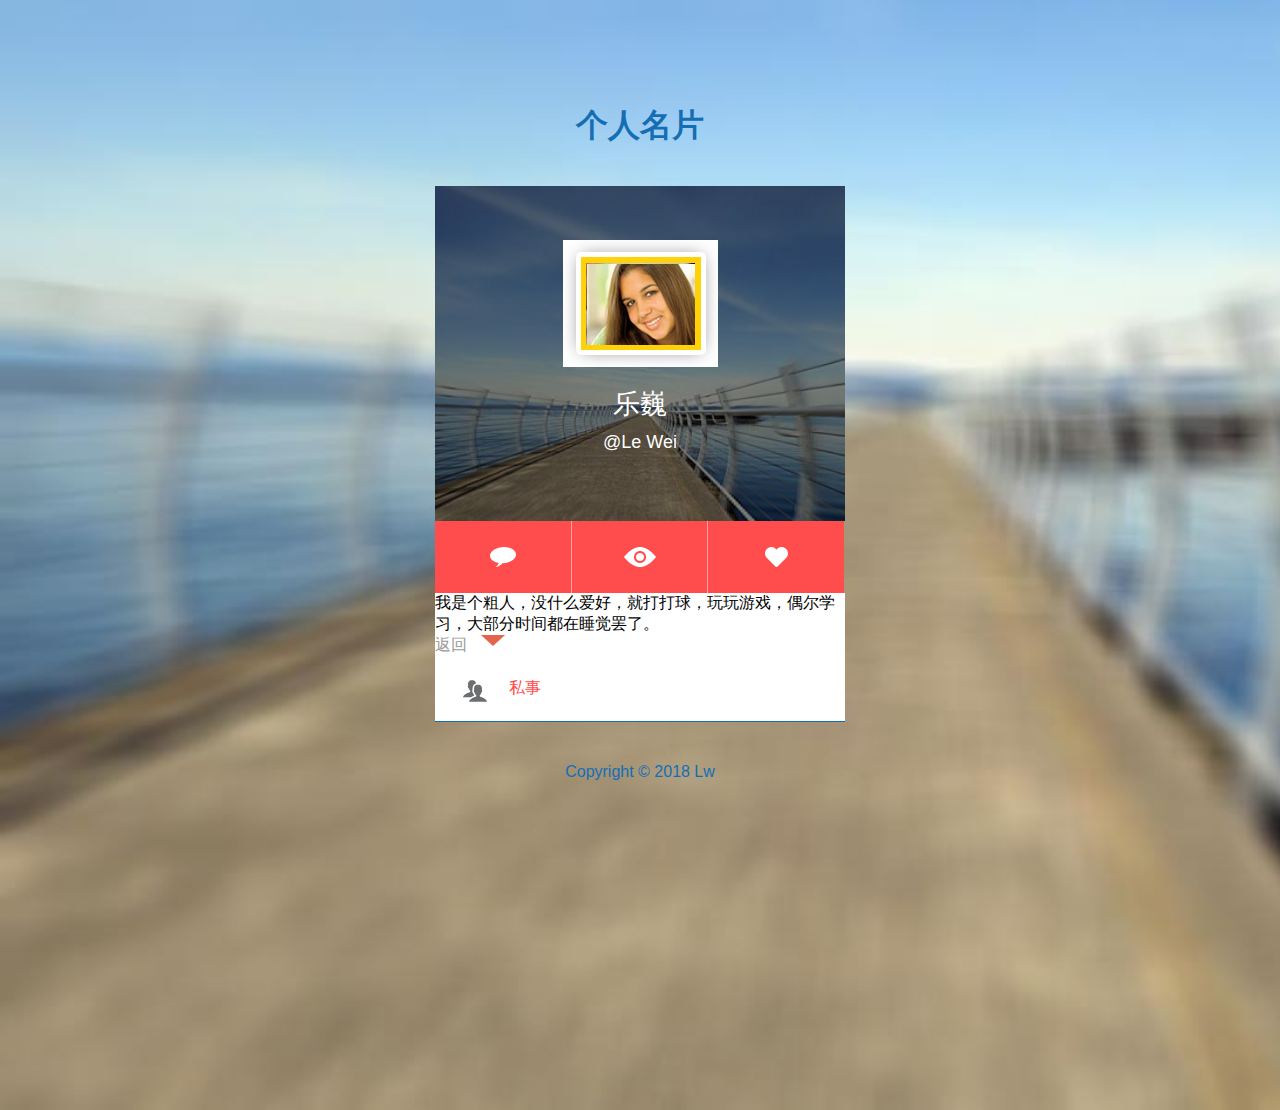
==== favourite.html @ 3399f90e "my web course assignment" ====
<!DOCTYPE HTML>
<html>
<head>
<title>favourite</title>
<!-- Custom Theme files -->
<link href="css/style.css" rel="stylesheet" type="text/css" media="all"/>
<!-- Custom Theme files -->
<meta http-equiv="Content-Type" content="text/html; charset=utf-8" />
<meta name="viewport" content="width=device-width, initial-scale=1, maximum-scale=1">
<meta http-equiv="Content-Type" content="text/html; charset=utf-8" /> 
<!--<meta name="keywords" content="Simple Profile Widget Responsive, Login form web template, Sign up Web Templates, Flat Web Templates, Login signup Responsive web template, Smartphone Compatible web template, free web designs for Nokia, Samsung, LG, sony ericsson, Motorola web design" />
<link href='https://fonts.googleapis.com/css?family=Droid+Sans:400,700' rel='stylesheet' type='text/css'>-->
<script src="js/jquery.js" type="text/javascript"></script>
<script type="text/javascript" src="js/script.js"></script>

</head>
<body>
	<div class="head">
		<div class="head-text">
			<h1>个人名片</h1>
		</div>
		<div class="login">
			<div class="header">
				<div class="text">
					<img src="images/s1.jpg" alt="" />
					<h2>乐巍</h2>
					<a href="mailto:1849905397@qq.com"><p>@Le Wei</p></a>
				</div>
			</div>
			<div class="followers">
				<div class="f-left f-1">
					<a href="http://www.163.com"><span class="f1"></span></a>
				</div>
				<div class="f-left f-middle">
					<a href="http://bilibili.com"><span class="f2"></span></a>
				</div>
				<div class="f-left f-right">
					<a href="http://www.stroustrup.com/"><span class="f3"></span></a>
				</div>
					<div class="clear"></div>
			</div>
            
			<ul class="content">
             <li class="button">
      我是个粗人，没什么爱好，就打打球，玩玩游戏，偶尔学习，大部分时间都在睡觉罢了。
          </li>
          <ul class="content"> 
          <ul class="icon-navigation"><li><a href="index.html">返回</a></li>     
      </ul>
      </ul>     
      <li class="menu">
        <ul>
		    <li class="button"><a href="#">私事<span class="icon"> </span></a></li>
            <li class="dropdown">
                <ul class="icon-navigation">
                    <li><a href="favourite.html">个人爱好</a></li>
                    <li><a href="resume.html">学历简介</a></li>
                    <li><a href="works.html">个人作品</a></li>
                    <li><a href="follow.html">关注一下</a></li>
                </ul>
			</li>
          </ul>   		  
      </li>
  </ul>	
	<div class="footer">
		<p>Copyright &copy; 2018 Lw </p>
	</div>
</body>
</html>
---- css/style.css ----
/* start editing from here */
html,body,div,span,applet,object,iframe,h1,h2,h3,h4,h5,h6,p,blockquote,pre,a,abbr,acronym,address,big,cite,code,del,dfn,em,img,ins,kbd,q,s,samp,small,strike,strong,sub,sup,tt,var,b,u,i,dl,dt,dd,ol,nav ul,nav li,fieldset,form,label,legend,table,caption,tbody,tfoot,thead,tr,th,td,article,aside,canvas,details,embed,figure,figcaption,footer,header,hgroup,menu,nav,output,ruby,section,summary,time,mark,audio,video{margin:0;padding:0;border:0;font-size:100%;font:inherit;vertical-align:baseline;}
article, aside, details, figcaption, figure,footer, header, hgroup, menu, nav, section {display: block;}
ol,ul{list-style:none;margin:0;padding:0;}
blockquote,q{quotes:none;}
blockquote:before,blockquote:after,q:before,q:after{content:'';content:none;}
table{border-collapse:collapse;border-spacing:0;}
/* start editing from here */
a{text-decoration:none;}
.txt-rt{text-align:right;}/* text align right */
.txt-lt{text-align:left;}/* text align left */
.txt-center{text-align:center;}/* text align center */
.float-rt{float:right;}/* float right */
.float-lt{float:left;}/* float left */
.clear{clear:both;}/* clear float */
.pos-relative{position:relative;}/* Position Relative */
.pos-absolute{position:absolute;}/* Position Absolute */
.vertical-base{	vertical-align:baseline;}/* vertical align baseline */
.vertical-top{	vertical-align:top;}/* vertical align top */
.underline{	padding-bottom:5px;	border-bottom: 1px solid #eee; margin:0 0 20px 0;}/* Add 5px bottom padding and a underline */
nav.vertical ul li{	display:block;}/* vertical menu */
nav.horizontal ul li{	display: inline-block;}/* horizontal menu */
img{max-width:100%;}
/*end reset*/
/*--login form start here--*/ 
body {
    background: url(../images/banner-1.jpg) no-repeat;
    font-family: 'Droid Sans', sans-serif;
	background-size:cover;
	min-height:1050px;
}
.head {
    padding: 6em 0px 0em 0px;
}
.head-text h1{
	font-size: 32px;
	font-weight: 600;
	color: #146eb4;
	text-align: center;
	margin: 0;
}
.login {
    width: 25%;
    margin: 3% auto 0;
}
.header{
	background:url(../images/b1.jpg) no-repeat;
	background-size:cover;
	min-height:350px;
}
.text {
    text-align: center;
    padding-top: 13%;
}
.text h2{
	margin:15px 0 10px 0;
	font-size:27px;
	color:#fff;
}
.text a{
	color:#fff;
	font-size:18px;
}
.text a:hover{
	text-decoration:none;
	color:#fff;
	transition: .5s all;
    -webkit-transition: .5s all;
    -moz-transition: .5s all;
    -o-transition: .5s all;
    -ms-transition: .5s all;
}
.copyrights{
	text-indent:-9999px;
	height:0;
	line-height:0;
	font-size:0;
	overflow:hidden;
}
.f-left a{
	padding: 25px 50px;
    display: inline-block;
	text-decoration: none;
}
.f-left a span {
    background: url(../images/icons-sprit.png) no-repeat;
    width: 32px;
    height: 22px;
    display: inline-block;
    vertical-align: middle;
}
.f-left a span.f2 {
    background-position: -32px 0px;
}
.f-left a span.f3 {
    background-position: -64px 0px;
}
.f-left {
    background: #ff4c4c;
    text-align: center;
    width: 33.15%;
    float: left;
    transition: 0.5s all ease;
    -webkit-transition: 0.5s all ease;
    -moz-transition: 0.5s all ease;
    -o-transition: 0.5s all ease;
    -ms-transition: 0.5s all ease;
    border-right: 1px solid rgba(255, 255, 255, 0.49);
}
.icon{
	background: url(../images/social.png);
	width: 25px;
	height: 25px;
	display: inline-block;
	float:left;
}
.icon {
	background: url(../images/social.png) no-repeat;
	background-position:-25px 0px;
}
.stat{
	background: url(../images/social.png) no-repeat;
	background-position:0px 0px;
}
ul{
	margin:0;
	padding:0;
}
ul.content {
    background: #fff;
}
li.button a {
    padding: 22px 27px;
    margin: 0;
    display: block;
    color: #FF4C4C;
}
li.dropdown {
	background: #484141;
	font-weight: 100;
	font-size: 14px;
}
li.button {
	list-style: none;
	text-align: left;
}
li.menu{
	padding: 0;
	width: 100%;
	border-bottom: 1px solid #146eb4;
	margin: 0;
}
li.menu:hover {
    background: rgba(255, 76, 76, 0.32);
}
li.button a:hover{
	text-decoration:none;
}
li.button a span{
margin-right: 22px;
}
.dropdown{
	display:none;
	padding: 0;
	width:100%;
}
.dropdown li{
	color: #ae9f9f;
}
.dropdown li a{
	border-left: 6px solid #484141;
	padding: 14px 0 15px 25px;
	display: block;
}
ul.icon-navigation li a span {
	color: #CB5252;
	float: right;
	margin-right: 28px;
	font-size: 14px;
	font-weight: 100;
}
ul.icon-navigation li a:hover {
	border-left: 6px solid#d05942;
}
li.menu.info {
	border-bottom: none;
}
li.button i {
    background: #6d6e70;
    float: right;
    padding: 4px 12px;
    font-size: 13px;
    display: block;
    border-radius: 4px;
    -webkit-border-radius: 4px;
    -moz-border-radius: 4px;
    -o-border-radius: 4px;
    font-style: normal;
    color: #fff;
}
ul.icon-navigation{
	position: relative;
}
ul.icon-navigation li:before {
	content: "";
	width: 0;
	height: 0;
	position: absolute;
	right: 310px;
	top: 0%;
	border-width: 11px 12px 0px 12px;
	border-style: solid;
	border-color: #e4644b rgba(0, 0, 0, 0);
}
ul.icon-navigation li a {
	color: #999;
}
#main{
	text-align:center;
	position:relative;
}
.f-right{
	border-right:none;
}
.footer {
    margin-top: 7%;
    text-align: center;
}
.footer p{
	font-size:16px;
	color:#146eb4;
}
.footer p a{
	color:#146eb4;
}
.footer p a:hover{
	color:#ff4c4c;
}
/*--meadia-quiries-start-here--*/
@media(max-width:1440px){
.login {
    width: 24%;
}
.f-left a {
    padding: 25px 40px;
}
.f-left {
    width: 33.1%;
}
ul.icon-navigation li:before {
    right: 280px;
}
}
@media(max-width:1366px){
.footer {
    margin-top: 8%;
}
.head {
    padding: 6em 0px 3em 0px;
}
ul.icon-navigation li:before {
    right: 260px;
}
body {
    min-height: 1080px;
}
}
@media(max-width:1280px){
.login {
    width: 32%;
}
ul.icon-navigation li:before {
    right: 340px;
}
.header {
    min-height: 335px;
}
.head {
    padding: 6.5em 0px 3em 0px;
}
.footer {
    margin-top: 10%;
}
body {
    min-height: 1110px;
}
}
@media(max-width:1024px){
.head-text h1 {
    font-size: 29px;
}
ul.icon-navigation li:before {
    right: 320px;
}
.login {
    width: 37%;
    margin: 4% auto 0;
}
.footer {
    margin-top: 6%;
}
body {
    min-height: 1060px;
}
}
@media(max-width:768px){
.head-text h1 {
    font-size: 27px;
}
.login {
    width: 50%;
}
.text h2 {
    font-size: 25px;
}
.text a {
    font-size: 17px;
}
.header {
    min-height: 315px;
}
li.button a {
    padding: 20px 27px;
}
.dropdown li a {
    padding: 11px 0 15px 25px;
}
.head {
    padding: 5em 0px 3em 0px;
}
.footer {
    margin-top: 3%;
}
body {
    min-height: 915px;
}
}
@media(max-width:640px){
.head-text h1 {
    font-size: 25px;
}
.login {
    width: 60%;
}
.f-left a {
    padding: 17px 28px;
}
.f-left {
    width: 33.08%;
}
.text h2 {
    font-size: 23px;
}
body {
    min-height: 880px;
}
.footer p {
    font-size: 15px;
}
.footer {
    margin-top: 4%;
}
.head {
    padding: 5em 0px 1em 0px;
}
}
@media(max-width:480px){
.footer {
    margin-top: 6%;
}
body {
    min-height: 800px;
}
li.button i {
    padding: 3px 10px;
    font-size: 12px;
}
.f-left a span {
    width: 28px;
    height: 18px;
    background-size: 300%;
}
.f-left a span.f2 {
    background-position: -28px 0px;
}
.f-left a span.f3 {
    background-position: -56px 0px;
}
li.button a {
    padding: 16px 27px;
}
.text img {
    width: 50%;
}
.text h2 {
    font-size: 20px;
}
.text a {
    font-size: 16px;
}
.header {
    min-height: 270px;
}
ul.icon-navigation li:before {
    right: 223px;
}
.footer p {
    font-size: 14px;
}
.login {
    width: 58%;
}
.head-text h1 {
    font-size: 22px;
}
}
@media(max-width:414px){
.f-left {
    width: 33.04%;
}
}
@media(max-width:384px){
.f-left a {
    padding: 17px 18px;
}
.f-left {
    width: 33%;
}
}
@media(max-width:320px){
.head-text h1 {
    font-size: 19px;
}
.login {
    width: 78%;
}
.footer p {
    line-height: 1.6em;
}
.footer {
    margin-top: 2%;
}
.text h2 {
    font-size: 17px;
    margin: 15px 0 7px 0;
}
.head {
    padding: 2.5em 0px 2em 0px;
}
.f-left a span {
    width: 25px;
    height: 16px;
}
.text a {
    font-size: 14px;
}
.header {
    min-height: 240px;
}
.f-left a span.f2 {
    background-position: -25px 0px;
}
.f-left a span.f3 {
    background-position: -50px 0px;
}
.f-left a {
    padding: 13px 22px;
}
.f-left {
    width: 33.04%;
}
ul.icon-navigation li:before {
    right: 186px;
}
body {
    min-height: 730px;
}
}
/*--meadia-quiries-end-here--*/
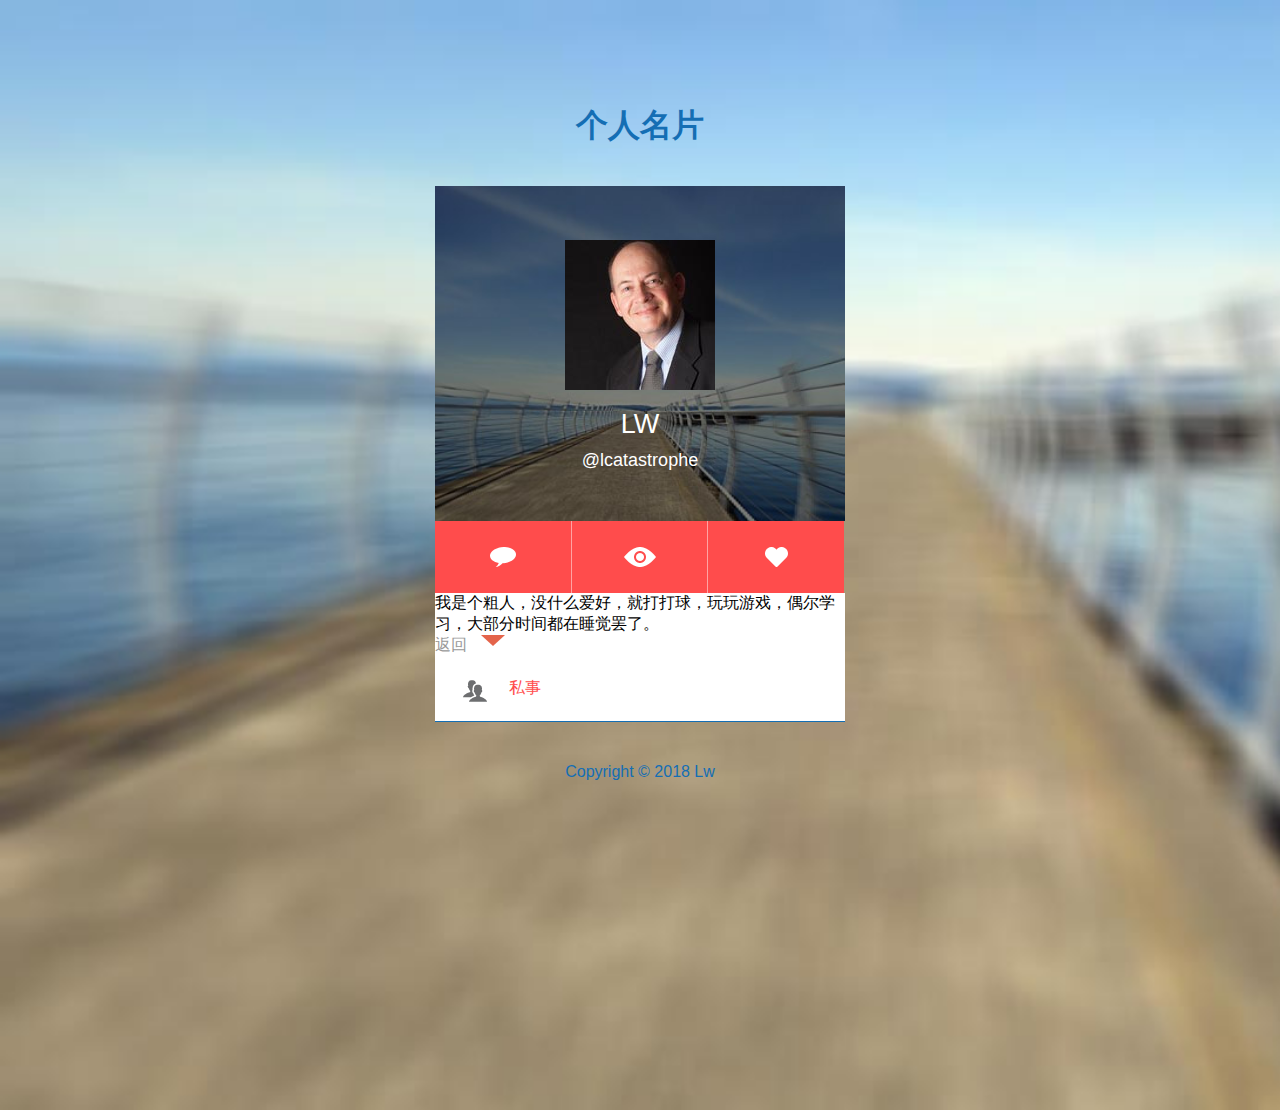
==== commit 4ff7bf72: "Update favourite.html" ====
--- a/favourite.html
+++ b/favourite.html
@@ -22,9 +22,9 @@
 		<div class="login">
 			<div class="header">
 				<div class="text">
-					<img src="images/s1.jpg" alt="" />
-					<h2>乐巍</h2>
-					<a href="mailto:1849905397@qq.com"><p>@Le Wei</p></a>
+					<img src="images/men.jpg" alt="" />
+					<h2>LW</h2>
+					<a href="mailto:1849905397@qq.com"><p>@lcatastrophe</p></a>
 				</div>
 			</div>
 			<div class="followers">
@@ -66,4 +66,4 @@
 		<p>Copyright &copy; 2018 Lw </p>
 	</div>
 </body>
-</html>+</html>
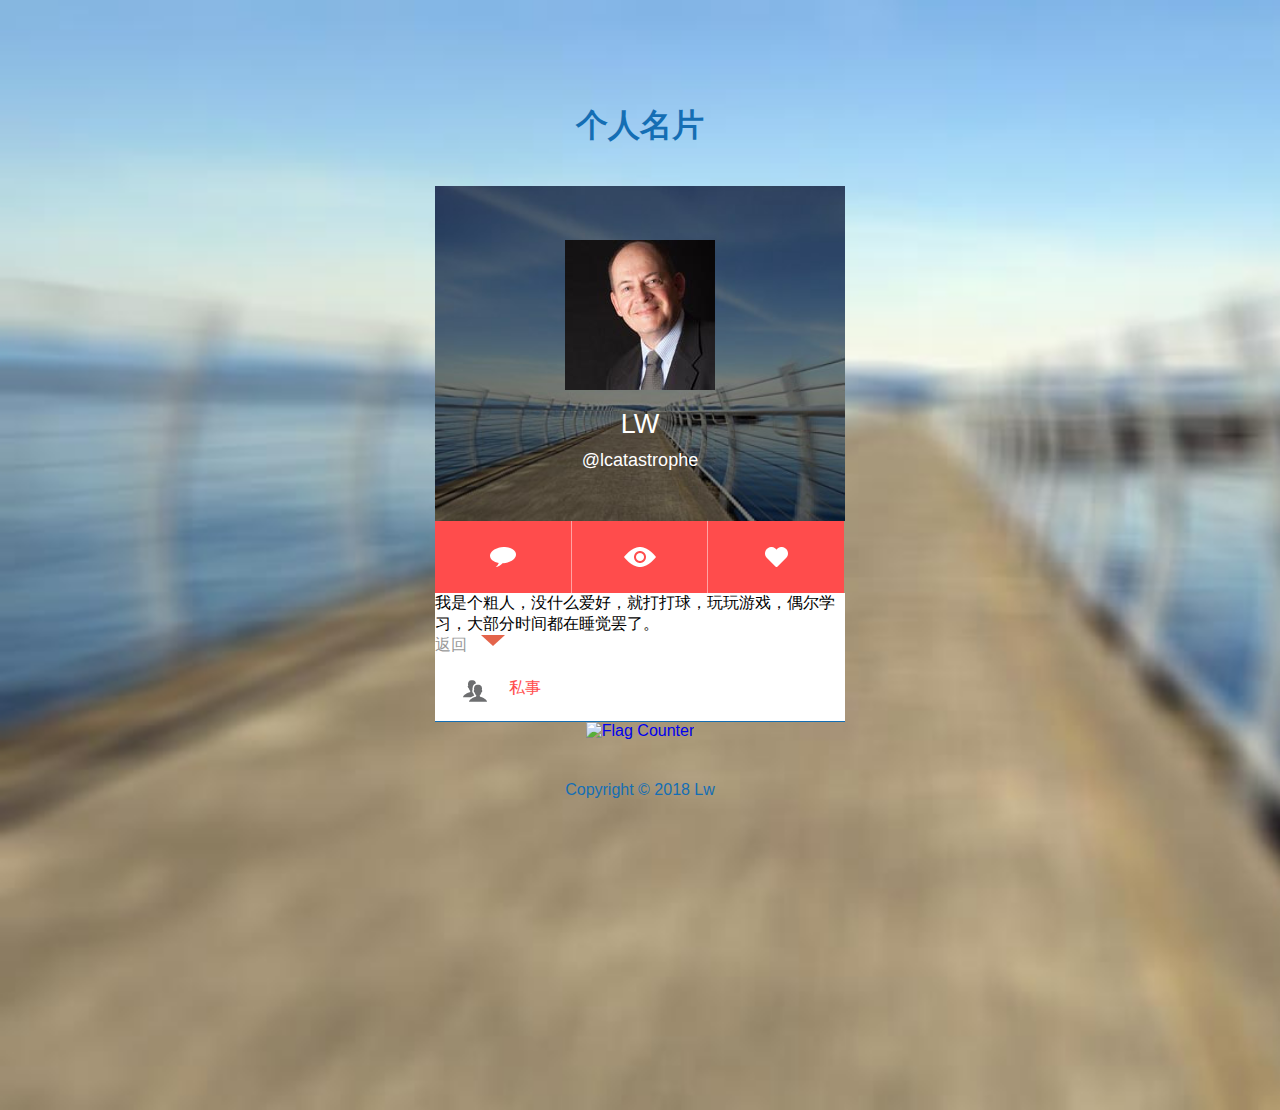
==== commit 79641b84: "Update favourite.html" ====
--- a/favourite.html
+++ b/favourite.html
@@ -61,7 +61,8 @@
 			</li>
           </ul>   		  
       </li>
-  </ul>	
+  </ul>
+<center><a href="https://info.flagcounter.com/kKkR"><img src="https://s04.flagcounter.com/count2/kKkR/bg_FFFFFF/txt_000000/border_CCCCCC/columns_2/maxflags_10/viewers_0/labels_0/pageviews_0/flags_0/percent_0/" alt="Flag Counter" border="0"></a></center>
 	<div class="footer">
 		<p>Copyright &copy; 2018 Lw </p>
 	</div>
